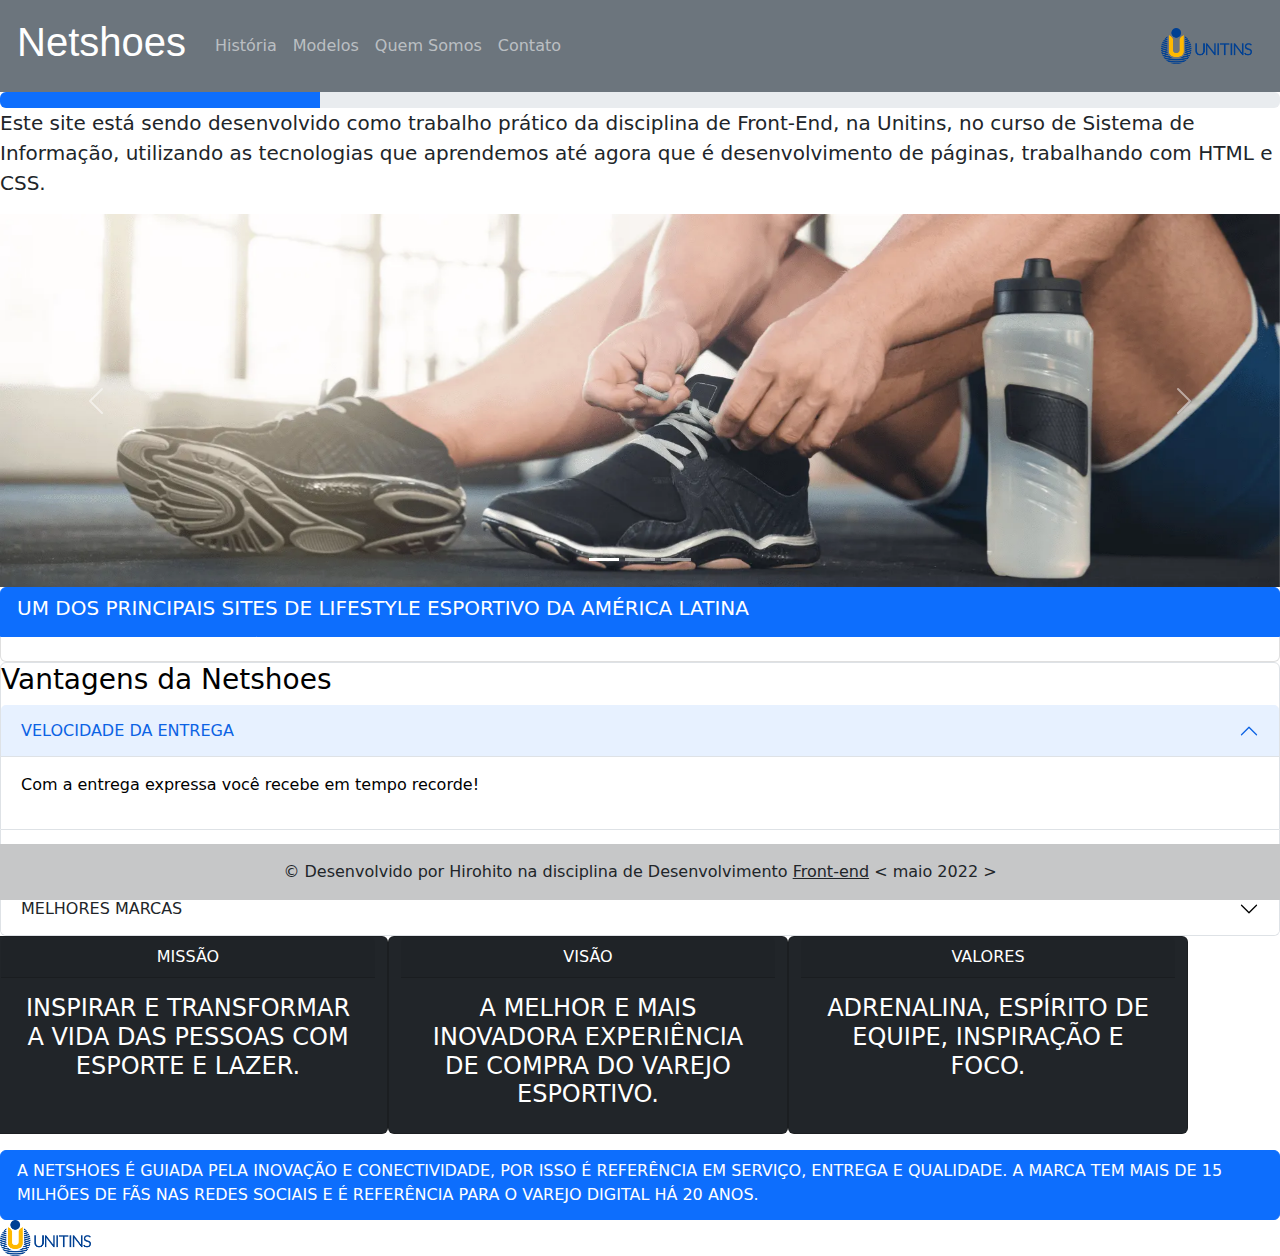
==== index.html @ 005c4676 "primeiro commit" ====
<!Doctype html>
<html lang="pt-br">
<head>
    <meta charset="utf-8">
    <meta name="viewport" content="width=device-width, initial-scale=1">
    <title>Página de Alunos</title>
    <link href="libs/css/bootstrap.min.css" rel="stylesheet">
    <link href="libs/css/qs.css" rel="stylesheet">
</head>

<body>

    <nav class="navbar navbar-expand-lg navbar-dark bg-secondary">
        <div class="container-fluid">
            <a class="navbar-brand" href="index.html">
                <h1>Netshoes</h1>
            </a>
            <button class="navbar-toggler" type="button" data-bs-toggle="collapse" data-bs-target="#navbarPrincipal"
                aria-controls="navbarPrincipal" aria-expanded="false" aria-label="Toggle navigation">
                <span class="navbar-toggler-icon"></span>
            </button>

            <div class="collapse navbar-collapse" id="navbarPrincipal">
                <ul class="navbar-nav me-auto">
                    <li class="nav-item">
                        <a class="nav-link" href="historia.html">História</a>
                    </li>
                    <li class="nav-item">
                        <a class="nav-link" href="maispedidos.html">Modelos</a>
                    </li>
                    <li class="nav-item">
                        <a class="nav-link" href="quesomos.html">Quem Somos</a>
                    </li>
                    <li class="nav-item">
                        <a class="nav-link" href="contat.html">Contato</a>
                    </li>
                </ul>
            </div>
            <a class="navbar-brand" href="index.html">
                <img src="libs/images/unitinslogo.jpg" alt="..." height="36">
            </a>
        </div>
    </nav>

    <div class="progress">
        <div class="progress-bar" role="progressbar" style="width: 25%;" aria-valuenow="25" aria-valuemin="0" aria-valuemax="100"></div>
    </div>

    <figure>
        <blockquote class="blockquote">
          <p class="mb-0">Este site está sendo desenvolvido como
            trabalho prático da disciplina de Front-End, na Unitins, no curso de Sistema de Informação, utilizando as tecnologias que
            aprendemos até agora que é desenvolvimento de páginas, trabalhando com HTML e CSS.</p>        
        </blockquote>
    </figure>



    <div id="carouselExampleIndicators" class="carousel slide" data-bs-ride="carousel">
        <div class="carousel-indicators">
            <button type="button" data-bs-target="#carouselExampleIndicators" data-bs-slide-to="0"
                class="active" aria-current="true" aria-label="Slide 1"></button>
            <button type="button" data-bs-target="#carouselExampleIndicators" data-bs-slide-to="1"
                aria-label="Slide 2"></button>
            <button type="button" data-bs-target="#carouselExampleIndicators" data-bs-slide-to="2"
                aria-label="Slide 3"></button>
        </div>
        <div class="carousel-inner">
            <div class="carousel-item active">
                <img src="libs/images/tenis5.png" class="d-block w-100" alt="tenis">
            </div>
            <div class="carousel-item">
                <img src="libs/images/tenis3.jpg" class="d-block w-100" alt="tenis">
            </div>
            <div class="carousel-item">
                <img src="libs/images/tenis4.png" class="d-block w-100" alt="tenis">
            </div>
        </div>
        <button class="carousel-control-prev" type="button" data-bs-target="#carouselExampleIndicators"
            data-bs-slide="prev">
            <span class="carousel-control-prev-icon" aria-hidden="true"></span>
            <span class="visually-hidden">Anterior</span>
        </button>
        <button class="carousel-control-next" type="button" data-bs-target="#carouselExampleIndicators"
            data-bs-slide="next">
            <span class="carousel-control-next-icon" aria-hidden="true"></span>
            <span class="visually-hidden">Proximo</span>
        </button>
    </div>


    <div class="list-group">
        <a href="#" class="list-group-item list-group-item-action flex-column align-items-start active">
          <div class="d-flex w-100 justify-content-between">
            <h5 class="mb-1">UM DOS PRINCIPAIS SITES DE
                LIFESTYLE ESPORTIVO
                DA AMÉRICA LATINA</h5>
          </div>
          <p class="mb-1"></p>
          <small></small>
        </a>
        <a href="#" class="list-group-item list-group-item-action flex-column align-items-start">
          <div class="d-flex w-100 justify-content-between">
            <h5 class="mb-1"></h5>
          </div>
          <p class="mb-1"></p>
          <small class="text-muted"></small>
        </a>
    </div>

    <div class="accordion" id="accordionExample">
        <div class="accordion-item">
            <h3>Vantagens da Netshoes</h3>
          <h2 class="accordion-header" id="headingOne">
            <button class="accordion-button" type="button" data-bs-toggle="collapse" data-bs-target="#collapseOne" aria-expanded="true" aria-controls="collapseOne">
                VELOCIDADE
                DA ENTREGA
            </button>
          </h2>
          <div id="collapseOne" class="accordion-collapse collapse show" aria-labelledby="headingOne" data-bs-parent="#accordionExample" >
            <div class="accordion-body">
                <p>Com a entrega expressa você recebe em tempo recorde! </p>
            </div>
          </div>
        </div>
        <div class="accordion-item">
          <h2 class="accordion-header" id="headingTwo">
            <button class="accordion-button collapsed" type="button" data-bs-toggle="collapse" data-bs-target="#collapseTwo" aria-expanded="false" aria-controls="collapseTwo">
                TROCA
                GRÁTIS
            </button>
          </h2>
          <div id="collapseTwo" class="accordion-collapse collapse" aria-labelledby="headingTwo" data-bs-parent="#accordionExample">
            <div class="accordion-body">
                <p>Aqui na Netshoes sua primeira troca é totalmente por nossa conta</p>
            </div>
          </div>
        </div>
        <div class="accordion-item">
          <h2 class="accordion-header" id="headingThree">
            <button class="accordion-button collapsed" type="button" data-bs-toggle="collapse" data-bs-target="#collapseThree" aria-expanded="false" aria-controls="collapseThree">
                MELHORES
                MARCAS
            </button>
          </h2>
          <div id="collapseThree" class="accordion-collapse collapse" aria-labelledby="headingThree" data-bs-parent="#accordionExample">
            <div class="accordion-body">
                <p> Milhares de produtos esportivos para você escolher. Ah, e tudo original!</p>
            </div>
          </div>
        </div>
      </div>


      <div class="row" >
        <div class="card text-white bg-dark mb-3" style="max-width: 25rem; text-align: center;">
            <div class="card-header">MISSÃO</div>
            <div class="card-body">
              <h4 class="card-title">INSPIRAR E TRANSFORMAR A VIDA DAS PESSOAS COM ESPORTE E LAZER.</h4>
            </div>
          </div>
          <div class="card text-white bg-dark mb-3" style="max-width: 25rem; text-align: center;">
            <div class="card-header">VISÃO</div>
            <div class="card-body">
              <h4 class="card-title">A MELHOR E MAIS INOVADORA EXPERIÊNCIA DE COMPRA DO VAREJO ESPORTIVO.</h4></div>
          </div>
          <div class="card text-white bg-dark mb-3" style="max-width: 25rem; text-align: center;">
            <div class="card-header">VALORES</div>
            <div class="card-body">
              <h4 class="card-title">ADRENALINA, ESPÍRITO DE EQUIPE, INSPIRAÇÃO E FOCO.</h4></div>
          </div>
      </div>


    <div class="list-group">
        <a href="#" class="list-group-item list-group-item-action flex-column align-items-start active">
          <div class="d-flex w-100 justify-content-between">
          </div>
          <p class="mb-1">A NETSHOES É GUIADA PELA INOVAÇÃO E CONECTIVIDADE, POR ISSO É REFERÊNCIA EM SERVIÇO, 
            ENTREGA E QUALIDADE. A MARCA TEM MAIS DE 15 MILHÕES DE FÃS NAS REDES SOCIAIS E É REFERÊNCIA PARA O VAREJO 
            DIGITAL HÁ 20 ANOS.</p>
        </a>
    </div>    

    <a class="navbar-brand" href="index.html">
        <img src="libs/images/unitinslogo.jpg" alt="..." height="36">
    </a>

    <footer class="bg-light text-center text-lg-start">
        <!-- Copyright -->
        <div class="text-center p-3" style="background-color: rgba(0, 0, 0, 0.2);">
            &copy; Desenvolvido por Hirohito na disciplina de Desenvolvimento
            <a class="text-dark" href="https://www.unitins.br/nPortal/sistemas-de-informacao-palmas">Front-end</a>
            &lt; maio 2022 &gt;
        </div>
        <!-- Copyright -->
    </footer>
<script src="libs/js/bootstrap.bundle.min.js"></script>
    
</body>
</html>
---- libs/css/qs.css ----
.card-columns {
    @include media-breakpoint-only(lg) {
      column-count: 4;
    }
    @include media-breakpoint-only(xl) {
      column-count: 5;
    }
  }
h1{
    text-align: center;
    text-transform: unset;
    padding: 5px;
    font-family: Arial, sans-serif;
}
.caixa-J {
    background-color: rgb(255, 255, 255);
    border: 5px solid #000000;
    width: 250px;
    box-sizing: border-box;
    margin: 40px 80px;
    text-align: center;
}
.card {
    background-position: 25px;
}
.desc-secao-mundo {
    position: absolute; 
    display: block; 
    top: 0px; 
    left: 0px; 
    width: 272px; 
    height: 98px; 
    transform: scale(1.001);
}


.rodape-pagina{
    text-align: center;
}
.rodape-pagina {
	background-color: black;
	color: #ffffff;
	clear: both;
}
footer {
	position: fixed;
    bottom: 0;
	width: 100%; 
	box-sizing: content-box; 
}
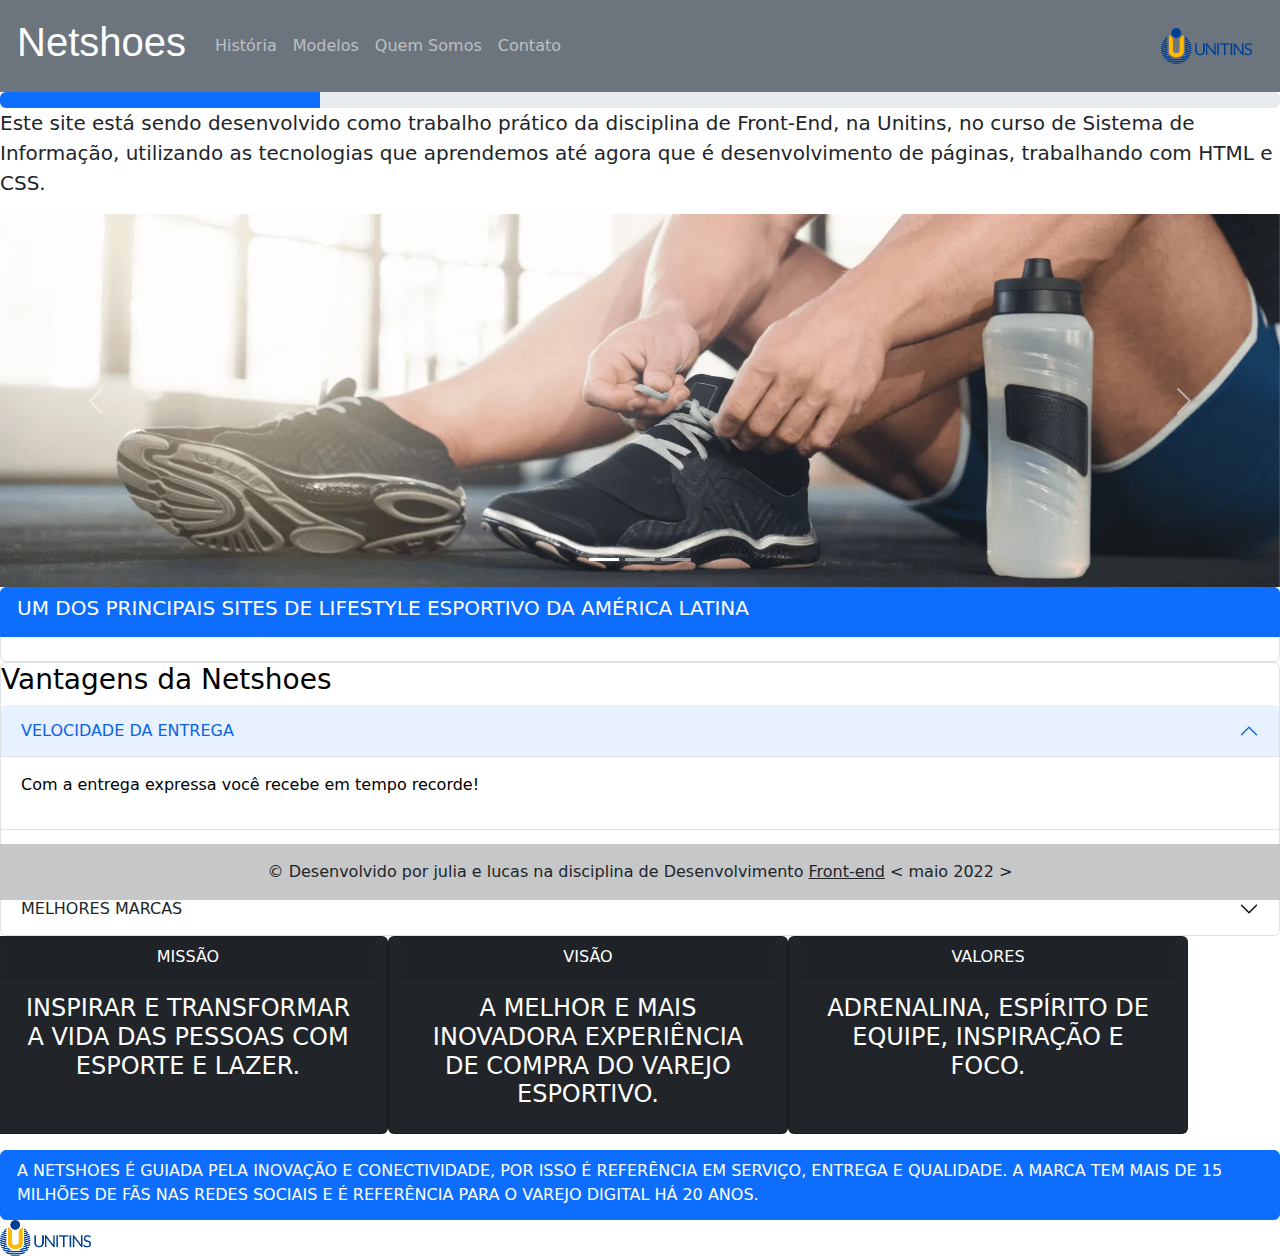
==== commit a59eceeb: "git inicial" ====
--- a/index.html
+++ b/index.html
@@ -1,201 +1,201 @@
-<!Doctype html>
-<html lang="pt-br">
-<head>
-    <meta charset="utf-8">
-    <meta name="viewport" content="width=device-width, initial-scale=1">
-    <title>Página de Alunos</title>
-    <link href="libs/css/bootstrap.min.css" rel="stylesheet">
-    <link href="libs/css/qs.css" rel="stylesheet">
-</head>
-
-<body>
-
-    <nav class="navbar navbar-expand-lg navbar-dark bg-secondary">
-        <div class="container-fluid">
-            <a class="navbar-brand" href="index.html">
-                <h1>Netshoes</h1>
-            </a>
-            <button class="navbar-toggler" type="button" data-bs-toggle="collapse" data-bs-target="#navbarPrincipal"
-                aria-controls="navbarPrincipal" aria-expanded="false" aria-label="Toggle navigation">
-                <span class="navbar-toggler-icon"></span>
-            </button>
-
-            <div class="collapse navbar-collapse" id="navbarPrincipal">
-                <ul class="navbar-nav me-auto">
-                    <li class="nav-item">
-                        <a class="nav-link" href="historia.html">História</a>
-                    </li>
-                    <li class="nav-item">
-                        <a class="nav-link" href="maispedidos.html">Modelos</a>
-                    </li>
-                    <li class="nav-item">
-                        <a class="nav-link" href="quesomos.html">Quem Somos</a>
-                    </li>
-                    <li class="nav-item">
-                        <a class="nav-link" href="contat.html">Contato</a>
-                    </li>
-                </ul>
-            </div>
-            <a class="navbar-brand" href="index.html">
-                <img src="libs/images/unitinslogo.jpg" alt="..." height="36">
-            </a>
-        </div>
-    </nav>
-
-    <div class="progress">
-        <div class="progress-bar" role="progressbar" style="width: 25%;" aria-valuenow="25" aria-valuemin="0" aria-valuemax="100"></div>
-    </div>
-
-    <figure>
-        <blockquote class="blockquote">
-          <p class="mb-0">Este site está sendo desenvolvido como
-            trabalho prático da disciplina de Front-End, na Unitins, no curso de Sistema de Informação, utilizando as tecnologias que
-            aprendemos até agora que é desenvolvimento de páginas, trabalhando com HTML e CSS.</p>        
-        </blockquote>
-    </figure>
-
-
-
-    <div id="carouselExampleIndicators" class="carousel slide" data-bs-ride="carousel">
-        <div class="carousel-indicators">
-            <button type="button" data-bs-target="#carouselExampleIndicators" data-bs-slide-to="0"
-                class="active" aria-current="true" aria-label="Slide 1"></button>
-            <button type="button" data-bs-target="#carouselExampleIndicators" data-bs-slide-to="1"
-                aria-label="Slide 2"></button>
-            <button type="button" data-bs-target="#carouselExampleIndicators" data-bs-slide-to="2"
-                aria-label="Slide 3"></button>
-        </div>
-        <div class="carousel-inner">
-            <div class="carousel-item active">
-                <img src="libs/images/tenis5.png" class="d-block w-100" alt="tenis">
-            </div>
-            <div class="carousel-item">
-                <img src="libs/images/tenis3.jpg" class="d-block w-100" alt="tenis">
-            </div>
-            <div class="carousel-item">
-                <img src="libs/images/tenis4.png" class="d-block w-100" alt="tenis">
-            </div>
-        </div>
-        <button class="carousel-control-prev" type="button" data-bs-target="#carouselExampleIndicators"
-            data-bs-slide="prev">
-            <span class="carousel-control-prev-icon" aria-hidden="true"></span>
-            <span class="visually-hidden">Anterior</span>
-        </button>
-        <button class="carousel-control-next" type="button" data-bs-target="#carouselExampleIndicators"
-            data-bs-slide="next">
-            <span class="carousel-control-next-icon" aria-hidden="true"></span>
-            <span class="visually-hidden">Proximo</span>
-        </button>
-    </div>
-
-
-    <div class="list-group">
-        <a href="#" class="list-group-item list-group-item-action flex-column align-items-start active">
-          <div class="d-flex w-100 justify-content-between">
-            <h5 class="mb-1">UM DOS PRINCIPAIS SITES DE
-                LIFESTYLE ESPORTIVO
-                DA AMÉRICA LATINA</h5>
-          </div>
-          <p class="mb-1"></p>
-          <small></small>
-        </a>
-        <a href="#" class="list-group-item list-group-item-action flex-column align-items-start">
-          <div class="d-flex w-100 justify-content-between">
-            <h5 class="mb-1"></h5>
-          </div>
-          <p class="mb-1"></p>
-          <small class="text-muted"></small>
-        </a>
-    </div>
-
-    <div class="accordion" id="accordionExample">
-        <div class="accordion-item">
-            <h3>Vantagens da Netshoes</h3>
-          <h2 class="accordion-header" id="headingOne">
-            <button class="accordion-button" type="button" data-bs-toggle="collapse" data-bs-target="#collapseOne" aria-expanded="true" aria-controls="collapseOne">
-                VELOCIDADE
-                DA ENTREGA
-            </button>
-          </h2>
-          <div id="collapseOne" class="accordion-collapse collapse show" aria-labelledby="headingOne" data-bs-parent="#accordionExample" >
-            <div class="accordion-body">
-                <p>Com a entrega expressa você recebe em tempo recorde! </p>
-            </div>
-          </div>
-        </div>
-        <div class="accordion-item">
-          <h2 class="accordion-header" id="headingTwo">
-            <button class="accordion-button collapsed" type="button" data-bs-toggle="collapse" data-bs-target="#collapseTwo" aria-expanded="false" aria-controls="collapseTwo">
-                TROCA
-                GRÁTIS
-            </button>
-          </h2>
-          <div id="collapseTwo" class="accordion-collapse collapse" aria-labelledby="headingTwo" data-bs-parent="#accordionExample">
-            <div class="accordion-body">
-                <p>Aqui na Netshoes sua primeira troca é totalmente por nossa conta</p>
-            </div>
-          </div>
-        </div>
-        <div class="accordion-item">
-          <h2 class="accordion-header" id="headingThree">
-            <button class="accordion-button collapsed" type="button" data-bs-toggle="collapse" data-bs-target="#collapseThree" aria-expanded="false" aria-controls="collapseThree">
-                MELHORES
-                MARCAS
-            </button>
-          </h2>
-          <div id="collapseThree" class="accordion-collapse collapse" aria-labelledby="headingThree" data-bs-parent="#accordionExample">
-            <div class="accordion-body">
-                <p> Milhares de produtos esportivos para você escolher. Ah, e tudo original!</p>
-            </div>
-          </div>
-        </div>
-      </div>
-
-
-      <div class="row" >
-        <div class="card text-white bg-dark mb-3" style="max-width: 25rem; text-align: center;">
-            <div class="card-header">MISSÃO</div>
-            <div class="card-body">
-              <h4 class="card-title">INSPIRAR E TRANSFORMAR A VIDA DAS PESSOAS COM ESPORTE E LAZER.</h4>
-            </div>
-          </div>
-          <div class="card text-white bg-dark mb-3" style="max-width: 25rem; text-align: center;">
-            <div class="card-header">VISÃO</div>
-            <div class="card-body">
-              <h4 class="card-title">A MELHOR E MAIS INOVADORA EXPERIÊNCIA DE COMPRA DO VAREJO ESPORTIVO.</h4></div>
-          </div>
-          <div class="card text-white bg-dark mb-3" style="max-width: 25rem; text-align: center;">
-            <div class="card-header">VALORES</div>
-            <div class="card-body">
-              <h4 class="card-title">ADRENALINA, ESPÍRITO DE EQUIPE, INSPIRAÇÃO E FOCO.</h4></div>
-          </div>
-      </div>
-
-
-    <div class="list-group">
-        <a href="#" class="list-group-item list-group-item-action flex-column align-items-start active">
-          <div class="d-flex w-100 justify-content-between">
-          </div>
-          <p class="mb-1">A NETSHOES É GUIADA PELA INOVAÇÃO E CONECTIVIDADE, POR ISSO É REFERÊNCIA EM SERVIÇO, 
-            ENTREGA E QUALIDADE. A MARCA TEM MAIS DE 15 MILHÕES DE FÃS NAS REDES SOCIAIS E É REFERÊNCIA PARA O VAREJO 
-            DIGITAL HÁ 20 ANOS.</p>
-        </a>
-    </div>    
-
-    <a class="navbar-brand" href="index.html">
-        <img src="libs/images/unitinslogo.jpg" alt="..." height="36">
-    </a>
-
-    <footer class="bg-light text-center text-lg-start">
-        <!-- Copyright -->
-        <div class="text-center p-3" style="background-color: rgba(0, 0, 0, 0.2);">
-            &copy; Desenvolvido por Hirohito na disciplina de Desenvolvimento
-            <a class="text-dark" href="https://www.unitins.br/nPortal/sistemas-de-informacao-palmas">Front-end</a>
-            &lt; maio 2022 &gt;
-        </div>
-        <!-- Copyright -->
-    </footer>
-<script src="libs/js/bootstrap.bundle.min.js"></script>
-    
-</body>
+<!Doctype html>
+<html lang="pt-br">
+<head>
+    <meta charset="utf-8">
+    <meta name="viewport" content="width=device-width, initial-scale=1">
+    <title>Página de Alunos</title>
+    <link href="libs/css/bootstrap.min.css" rel="stylesheet">
+    <link href="libs/css/qs.css" rel="stylesheet">
+</head>
+
+<body>
+
+    <nav class="navbar navbar-expand-lg navbar-dark bg-secondary">
+        <div class="container-fluid">
+            <a class="navbar-brand" href="index.html">
+                <h1>Netshoes</h1>
+            </a>
+            <button class="navbar-toggler" type="button" data-bs-toggle="collapse" data-bs-target="#navbarPrincipal"
+                aria-controls="navbarPrincipal" aria-expanded="false" aria-label="Toggle navigation">
+                <span class="navbar-toggler-icon"></span>
+            </button>
+
+            <div class="collapse navbar-collapse" id="navbarPrincipal">
+                <ul class="navbar-nav me-auto">
+                    <li class="nav-item">
+                        <a class="nav-link" href="historia.html">História</a>
+                    </li>
+                    <li class="nav-item">
+                        <a class="nav-link" href="maispedidos.html">Modelos</a>
+                    </li>
+                    <li class="nav-item">
+                        <a class="nav-link" href="quesomos.html">Quem Somos</a>
+                    </li>
+                    <li class="nav-item">
+                        <a class="nav-link" href="contat.html">Contato</a>
+                    </li>
+                </ul>
+            </div>
+            <a class="navbar-brand" href="index.html">
+                <img src="libs/images/unitinslogo.jpg" alt="..." height="36">
+            </a>
+        </div>
+    </nav>
+
+    <div class="progress">
+        <div class="progress-bar" role="progressbar" style="width: 25%;" aria-valuenow="25" aria-valuemin="0" aria-valuemax="100"></div>
+    </div>
+
+    <figure>
+        <blockquote class="blockquote">
+          <p class="mb-0">Este site está sendo desenvolvido como
+            trabalho prático da disciplina de Front-End, na Unitins, no curso de Sistema de Informação, utilizando as tecnologias que
+            aprendemos até agora que é desenvolvimento de páginas, trabalhando com HTML e CSS.</p>        
+        </blockquote>
+    </figure>
+
+
+
+    <div id="carouselExampleIndicators" class="carousel slide" data-bs-ride="carousel">
+        <div class="carousel-indicators">
+            <button type="button" data-bs-target="#carouselExampleIndicators" data-bs-slide-to="0"
+                class="active" aria-current="true" aria-label="Slide 1"></button>
+            <button type="button" data-bs-target="#carouselExampleIndicators" data-bs-slide-to="1"
+                aria-label="Slide 2"></button>
+            <button type="button" data-bs-target="#carouselExampleIndicators" data-bs-slide-to="2"
+                aria-label="Slide 3"></button>
+        </div>
+        <div class="carousel-inner">
+            <div class="carousel-item active">
+                <img src="libs/images/tenis5.png" class="d-block w-100" alt="tenis">
+            </div>
+            <div class="carousel-item">
+                <img src="libs/images/tenis3.jpg" class="d-block w-100" alt="tenis">
+            </div>
+            <div class="carousel-item">
+                <img src="libs/images/tenis4.png" class="d-block w-100" alt="tenis">
+            </div>
+        </div>
+        <button class="carousel-control-prev" type="button" data-bs-target="#carouselExampleIndicators"
+            data-bs-slide="prev">
+            <span class="carousel-control-prev-icon" aria-hidden="true"></span>
+            <span class="visually-hidden">Anterior</span>
+        </button>
+        <button class="carousel-control-next" type="button" data-bs-target="#carouselExampleIndicators"
+            data-bs-slide="next">
+            <span class="carousel-control-next-icon" aria-hidden="true"></span>
+            <span class="visually-hidden">Proximo</span>
+        </button>
+    </div>
+
+
+    <div class="list-group">
+        <a href="#" class="list-group-item list-group-item-action flex-column align-items-start active">
+          <div class="d-flex w-100 justify-content-between">
+            <h5 class="mb-1">UM DOS PRINCIPAIS SITES DE
+                LIFESTYLE ESPORTIVO
+                DA AMÉRICA LATINA</h5>
+          </div>
+          <p class="mb-1"></p>
+          <small></small>
+        </a>
+        <a href="#" class="list-group-item list-group-item-action flex-column align-items-start">
+          <div class="d-flex w-100 justify-content-between">
+            <h5 class="mb-1"></h5>
+          </div>
+          <p class="mb-1"></p>
+          <small class="text-muted"></small>
+        </a>
+    </div>
+
+    <div class="accordion" id="accordionExample">
+        <div class="accordion-item">
+            <h3>Vantagens da Netshoes</h3>
+          <h2 class="accordion-header" id="headingOne">
+            <button class="accordion-button" type="button" data-bs-toggle="collapse" data-bs-target="#collapseOne" aria-expanded="true" aria-controls="collapseOne">
+                VELOCIDADE
+                DA ENTREGA
+            </button>
+          </h2>
+          <div id="collapseOne" class="accordion-collapse collapse show" aria-labelledby="headingOne" data-bs-parent="#accordionExample" >
+            <div class="accordion-body">
+                <p>Com a entrega expressa você recebe em tempo recorde! </p>
+            </div>
+          </div>
+        </div>
+        <div class="accordion-item">
+          <h2 class="accordion-header" id="headingTwo">
+            <button class="accordion-button collapsed" type="button" data-bs-toggle="collapse" data-bs-target="#collapseTwo" aria-expanded="false" aria-controls="collapseTwo">
+                TROCA
+                GRÁTIS
+            </button>
+          </h2>
+          <div id="collapseTwo" class="accordion-collapse collapse" aria-labelledby="headingTwo" data-bs-parent="#accordionExample">
+            <div class="accordion-body">
+                <p>Aqui na Netshoes sua primeira troca é totalmente por nossa conta</p>
+            </div>
+          </div>
+        </div>
+        <div class="accordion-item">
+          <h2 class="accordion-header" id="headingThree">
+            <button class="accordion-button collapsed" type="button" data-bs-toggle="collapse" data-bs-target="#collapseThree" aria-expanded="false" aria-controls="collapseThree">
+                MELHORES
+                MARCAS
+            </button>
+          </h2>
+          <div id="collapseThree" class="accordion-collapse collapse" aria-labelledby="headingThree" data-bs-parent="#accordionExample">
+            <div class="accordion-body">
+                <p> Milhares de produtos esportivos para você escolher. Ah, e tudo original!</p>
+            </div>
+          </div>
+        </div>
+      </div>
+
+
+      <div class="row" >
+        <div class="card text-white bg-dark mb-3" style="max-width: 25rem; text-align: center;">
+            <div class="card-header">MISSÃO</div>
+            <div class="card-body">
+              <h4 class="card-title">INSPIRAR E TRANSFORMAR A VIDA DAS PESSOAS COM ESPORTE E LAZER.</h4>
+            </div>
+          </div>
+          <div class="card text-white bg-dark mb-3" style="max-width: 25rem; text-align: center;">
+            <div class="card-header">VISÃO</div>
+            <div class="card-body">
+              <h4 class="card-title">A MELHOR E MAIS INOVADORA EXPERIÊNCIA DE COMPRA DO VAREJO ESPORTIVO.</h4></div>
+          </div>
+          <div class="card text-white bg-dark mb-3" style="max-width: 25rem; text-align: center;">
+            <div class="card-header">VALORES</div>
+            <div class="card-body">
+              <h4 class="card-title">ADRENALINA, ESPÍRITO DE EQUIPE, INSPIRAÇÃO E FOCO.</h4></div>
+          </div>
+      </div>
+
+
+    <div class="list-group">
+        <a href="#" class="list-group-item list-group-item-action flex-column align-items-start active">
+          <div class="d-flex w-100 justify-content-between">
+          </div>
+          <p class="mb-1">A NETSHOES É GUIADA PELA INOVAÇÃO E CONECTIVIDADE, POR ISSO É REFERÊNCIA EM SERVIÇO, 
+            ENTREGA E QUALIDADE. A MARCA TEM MAIS DE 15 MILHÕES DE FÃS NAS REDES SOCIAIS E É REFERÊNCIA PARA O VAREJO 
+            DIGITAL HÁ 20 ANOS.</p>
+        </a>
+    </div>    
+
+    <a class="navbar-brand" href="index.html">
+        <img src="libs/images/unitinslogo.jpg" alt="..." height="36">
+    </a>
+
+    <footer class="bg-light text-center text-lg-start">
+        <!-- Copyright -->
+        <div class="text-center p-3" style="background-color: rgba(0, 0, 0, 0.2);">
+            &copy; Desenvolvido por julia e lucas na disciplina de Desenvolvimento
+            <a class="text-dark" href="https://www.unitins.br/nPortal/sistemas-de-informacao-palmas">Front-end</a>
+            &lt; maio 2022 &gt;
+        </div>
+        <!-- Copyright -->
+    </footer>
+<script src="libs/js/bootstrap.bundle.min.js"></script>
+    
+</body>
 </html>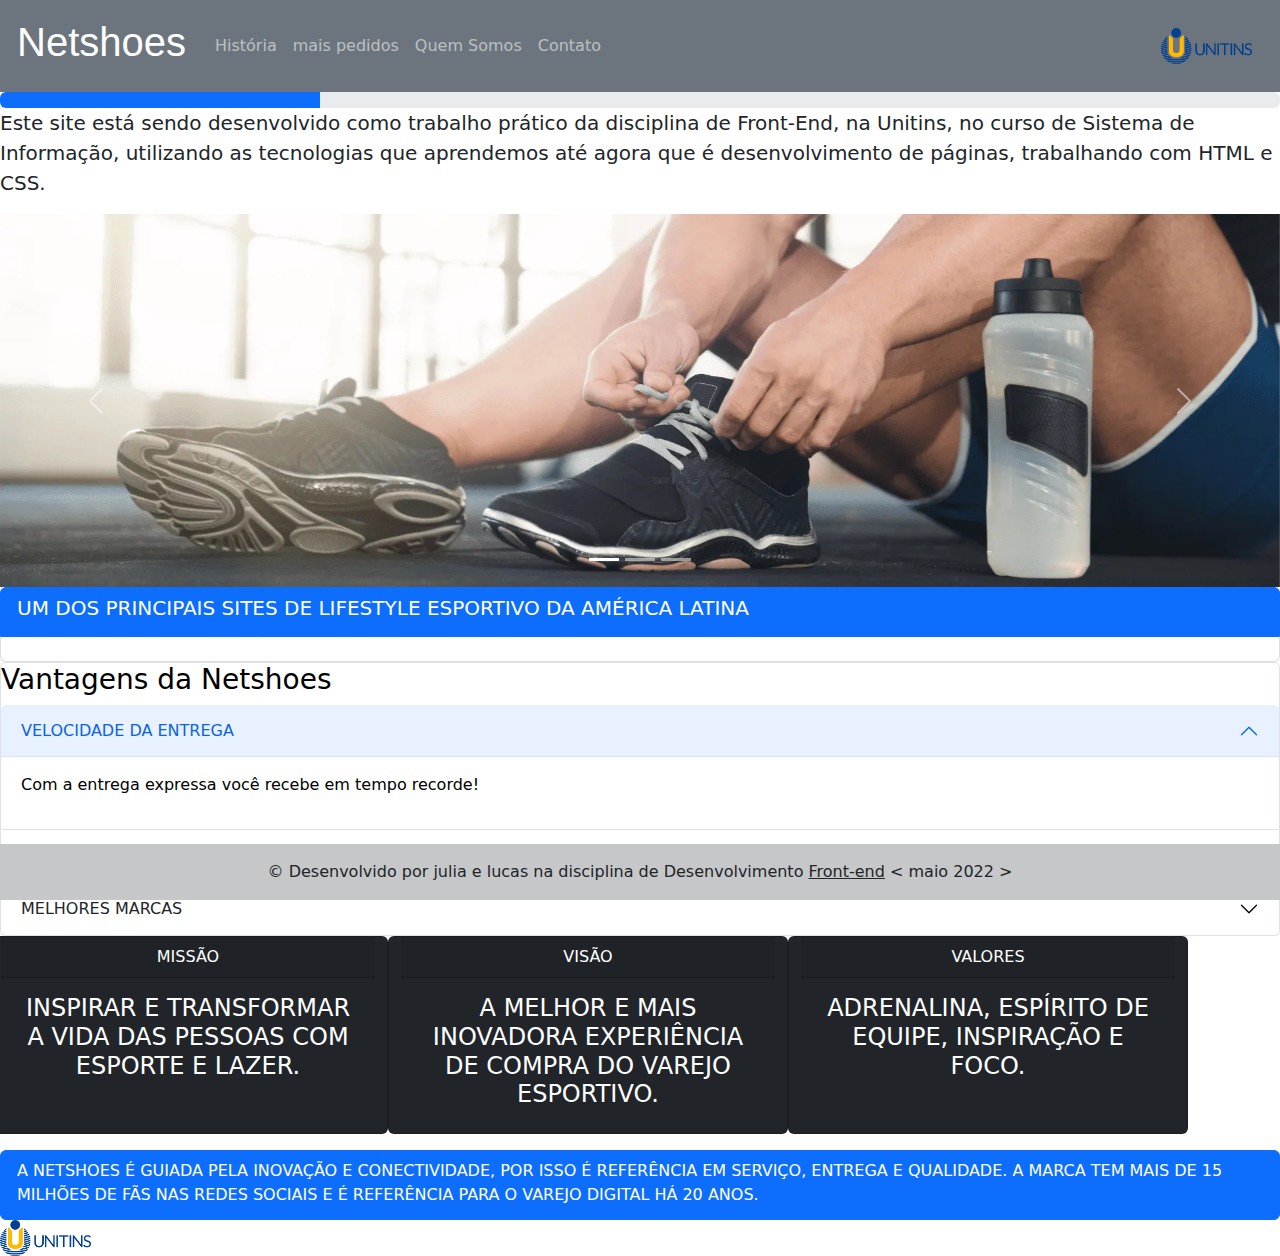
==== commit 878ba95e: "comit secundario" ====
--- a/index.html
+++ b/index.html
@@ -26,7 +26,7 @@
                         <a class="nav-link" href="historia.html">História</a>
                     </li>
                     <li class="nav-item">
-                        <a class="nav-link" href="maispedidos.html">Modelos</a>
+                        <a class="nav-link" href="modelos.html">mais pedidos</a>
                     </li>
                     <li class="nav-item">
                         <a class="nav-link" href="quesomos.html">Quem Somos</a>
--- a/libs/css/qs.css
+++ b/libs/css/qs.css
@@ -1,50 +1,50 @@
-.card-columns {
-    @include media-breakpoint-only(lg) {
-      column-count: 4;
-    }
-    @include media-breakpoint-only(xl) {
-      column-count: 5;
-    }
-  }
-h1{
-    text-align: center;
-    text-transform: unset;
-    padding: 5px;
-    font-family: Arial, sans-serif;
-}
-.caixa-J {
-    background-color: rgb(255, 255, 255);
-    border: 5px solid #000000;
-    width: 250px;
-    box-sizing: border-box;
-    margin: 40px 80px;
-    text-align: center;
-}
-.card {
-    background-position: 25px;
-}
-.desc-secao-mundo {
-    position: absolute; 
-    display: block; 
-    top: 0px; 
-    left: 0px; 
-    width: 272px; 
-    height: 98px; 
-    transform: scale(1.001);
-}
-
-
-.rodape-pagina{
-    text-align: center;
-}
-.rodape-pagina {
-	background-color: black;
-	color: #ffffff;
-	clear: both;
-}
-footer {
-	position: fixed;
-    bottom: 0;
-	width: 100%; 
-	box-sizing: content-box; 
+.card-columns {
+    @include media-breakpoint-only(lg) {
+      column-count: 4;
+    }
+    @include media-breakpoint-only(xl) {
+      column-count: 5;
+    }
+  }
+h1{
+    text-align: center;
+    text-transform: unset;
+    padding: 5px;
+    font-family: Arial, sans-serif;
+}
+.caixa-J {
+    background-color: rgb(255, 255, 255);
+    border: 5px solid #000000;
+    width: 250px;
+    box-sizing: border-box;
+    margin: 40px 80px;
+    text-align: center;
+}
+.card {
+    background-position: 25px;
+}
+.desc-secao-mundo {
+    position: absolute; 
+    display: block; 
+    top: 0px; 
+    left: 0px; 
+    width: 272px; 
+    height: 98px; 
+    transform: scale(1.001);
+}
+
+
+.rodape-pagina{
+    text-align: center;
+}
+.rodape-pagina {
+	background-color: black;
+	color: #ffffff;
+	clear: both;
+}
+footer {
+	position: fixed;
+    bottom: 0;
+	width: 100%; 
+	box-sizing: content-box; 
 }